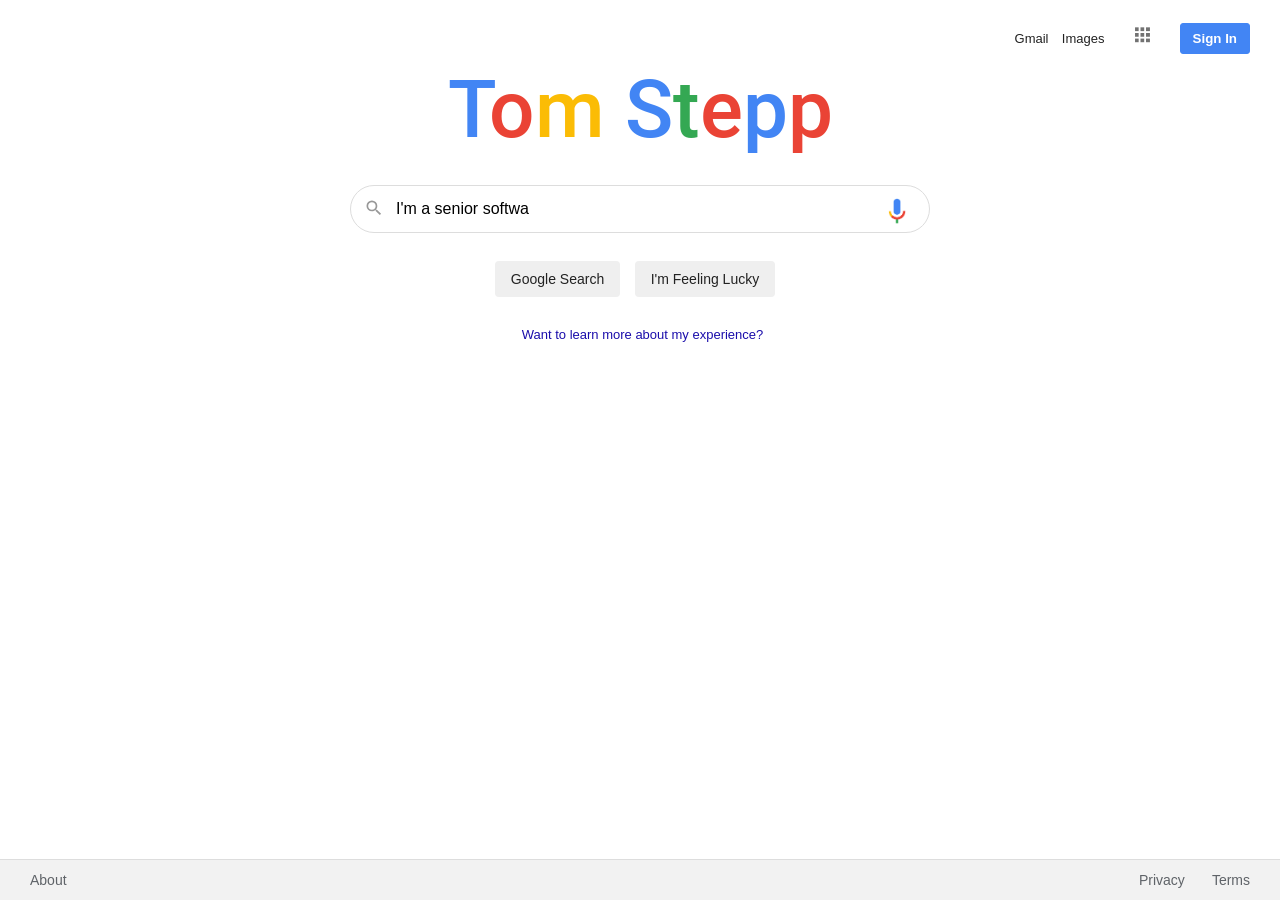
==== index.html @ 629e8c27 "Text spill on small screen" ====
<!DOCTYPE html>
<html lang="en">

<head>
   <meta charset="utf-8">
   <meta name="description" content="Tom Stepp, software engineer on Google Cloud Dataflow.">
   <meta property="og:title" content="Tom Stepp">
   <meta property="og:description" content="Software engineer on Google Cloud Dataflow.">
   <meta property="og:url" content="https://tomstepp.com">
   <meta property="og:type" content="website">
   <meta name="viewport" content="width=device-width, initial-scale=1.0">
   <title>Tom Stepp</title>
   <link rel="icon" href="img/icon.png">
   <!-- CSS -->
   <link rel="stylesheet" href="style.css">
   <!-- Javascript -->
   <script src="https://ajax.googleapis.com/ajax/libs/jquery/3.5.1/jquery.min.js" type="text/javascript"></script>
   <script src="typing.js"></script>
</head>

<body>
   <!-- Navigation Bar -->
   <nav>
      <a href="TomStepp_Resume.pdf" class="resume-link">Gmail</a>
      <a href="TomStepp_Resume.pdf" class="resume-link">Images</a>
      <a href="TomStepp_Resume.pdf" class="resume-link">
         <img src="img/menu.png">
      </a>
      <button onclick="openResume()">Sign In</button>
   </nav>
   <!-- Main Content -->
   <section class="section-1">
      <!-- Name in Google styling -->
      <p class="google-word">
         <span class="google-letter google-blue">T</span>
         <span class="google-letter google-red">o</span>
         <span class="google-letter google-yellow">m</span>
         <span class="google-letter">&nbsp;</span>
         <span class="google-letter google-blue">S</span>
         <span class="google-letter google-green">t</span>
         <span class="google-letter google-red">e</span>
         <span class="google-letter google-blue">p</span>
         <span class="google-letter google-red">p</span>
      </p>
      <!-- Search Form -->
      <form onsubmit="openResume(); return false;">
         <br><br>
         <div class="s-box">
            <img onclick="openResume()" src="img/search.svg" class="search-icon">
            <textarea onclick="stopTypewriter()" id="textbox" class="s-input" rows="1"></textarea>
            <img onclick="openResume()" src="img/mic.png" class="mic-icon">
            <input type="submit" class="s-btn" value="Google Search">
            <input type="submit" class="s-btn" value="I'm Feeling Lucky">
         </div>
      </form>
      <!-- Note below search -->
      <div class="lang">
         <a href="TomStepp_Resume.pdf" class="resume-link">Want to learn more about my experience?</a>
      </div>
   </section>
   <!-- Footer -->
   <footer>
      <div class="links">
         <div class="link-1">
            <a href="TomStepp_Resume.pdf" class="resume-link">About</a>
         </div>
         <div class="link-2">
            <a href="TomStepp_Resume.pdf" class="resume-link">Privacy</a>
            <a href="TomStepp_Resume.pdf" class="resume-link">Terms</a>
         </div>
      </div>
   </footer>
</body>

</html>
---- style.css ----
@font-face {

}
*{
	padding: 0;
	margin:0;
	box-sizing: border-box;
	text-decoration: none;
	font-family: arial, sans-serif;
}
body {
	display: flex;
	flex-direction: column;
	min-height: 100vh;
}
@font-face {
	font-family: 'Roboto';
	src: url('font/Roboto-Medium.eot');
	src: url('font/Roboto-Medium.eot?#iefix') format('embedded-opentype'),
			url('font/Roboto-Medium.woff2') format('woff2'),
			url('font/Roboto-Medium.woff') format('woff'),
			url('font/Roboto-Medium.ttf') format('truetype'),
			url('font/Roboto-Medium.svg#Roboto-Medium') format('svg');

	font-weight: 500;
	font-style: normal;
	font-display: swap;
}

.google-word {
	font-size: 0;
	text-align: center;
	display: table;
  margin: 0 auto;
}

.google-letter {
	font-family: 'Roboto', sans-serif;
  font-size: clamp(3rem, 14vw, 5rem);
  margin: 0px;
  border: 0px;
  padding: 0px;
	text-align: center;
	margin: auto;
}
nav {
	display: flex;
	align-items: center;
	justify-content: flex-end;
	margin-right: 30px;
	margin-top: 14px;
}
nav a {
	font-size: 13px;
	display: inline-block;
	line-height: 24px;
	font-weight: 400;
	color: rgb(0,0,0, 0.87);
	cursor: pointer;
	padding: 5px 6.7px
}
nav a:hover {
	text-decoration: underline;
	opacity: .85;
}
nav img {
	width: 34px;
	padding: 5px;
	margin: auto 7px;
	cursor: pointer;
}
nav img:hover {
	opacity: .8;
}
nav button {
	border: 1px solid #4285f4;
	font-weight: bold;
	outline: none;
	background: #4285f4;
	color: #fff;
	padding: 7px 12px;
	border-radius: 3px;
	margin-left: 7px;
	cursor: pointer;
}
.section-1 {
	flex: 1;
}
.section-1 .logo {
	display: block;
	margin: 0px auto;
	margin-top: 107px;
}
.s-box {
	width: min(580px, 100% - 32px);
	margin: 0px auto;
	position: relative;
	margin-top: -8px;
	text-align: center;
}
.s-box .s-input {
	display: block;
	border: 1px solid #ddd;
	color: rgba(0,0,0, 0.87);
	font-size: 16px;
	padding: 13px;
	line-height: 20px;
	padding-left: 45px;
	padding-right: 50px;
	border-radius: 25px;
	width: 100%;
	transition: box-shadow 100ms;
	outline: none;
	resize: none;
	overflow: hidden;
}
.s-box  .s-input:hover {
	border: 1px solid #fff;
	box-shadow: 0 0 2px rgba(0, 0, 0, 0.05),
				0 0 2px rgba(0, 0, 0, 0.05),
				0 0 3px rgba(0, 0, 0, 0.05),
				0 0 4px rgba(0, 0, 0, 0.05),
				0 0 5px rgba(0, 0, 0, 0.05),
				0 0 4px rgba(0, 0, 0, 0.05),
				0 0 5px rgba(0, 0, 0, 0.05)
}
.s-box .search-icon {
	width: 20px;
	opacity: .4;
	position: absolute;
	top: 13px;
	left: 14px;
	cursor: pointer;
}
.s-box .mic-icon {
	width: 18px;
	position: absolute;
	top: 13px;
	right: 24px;
	cursor: pointer;
}
.s-btn {
	border: 1px solid transparent;
	padding: 9px 15px;
	color: #222222;
	font-size: 14px;
	border-radius: 4px;
	display: inline-block;
	margin-right: 10px;
	margin-top: 28px;
	outline: none;
	cursor: pointer;
	transition: border-color 100ms;
}
.s-btn:hover {
	border: 1px solid #aaa;
}
.lang {
	margin-top: 30px;
	text-align: center;
	font-size: 13px;
	color: #111;
}
.lang a {
	margin-left: 5px;
	color: #1a0dab;
}
.lang a:hover {
	text-decoration: underline;
}
footer {
	background: #f2f2f2;
}
footer h4 {
	color: rgba(0,0,0, 0.54);
	font-size: 15px;
	line-height: 39.5px;
	font-weight: 400;
	padding-left: 29px;
	border: 1px solid #eee;
}
footer a {
	color: #5f6368;
	display: inline-block;
	padding: 12px 11.3px;
	font-size: 14px;
}
footer a:hover {
	text-decoration: underline;
}
.links {
	border-top: 1px solid #ddd;
	display: flex;
}
.link-1 {
	padding-left: 18.7px;
	flex: 1;
}
.link-2 {
	padding-right: 18.7px;
}

.google-blue{
	color: #4285f4
}
.google-red{
	color: #ea4335
}
.google-yellow{
	color: #fbbc05
}
.google-green{
	color: #34a853
}
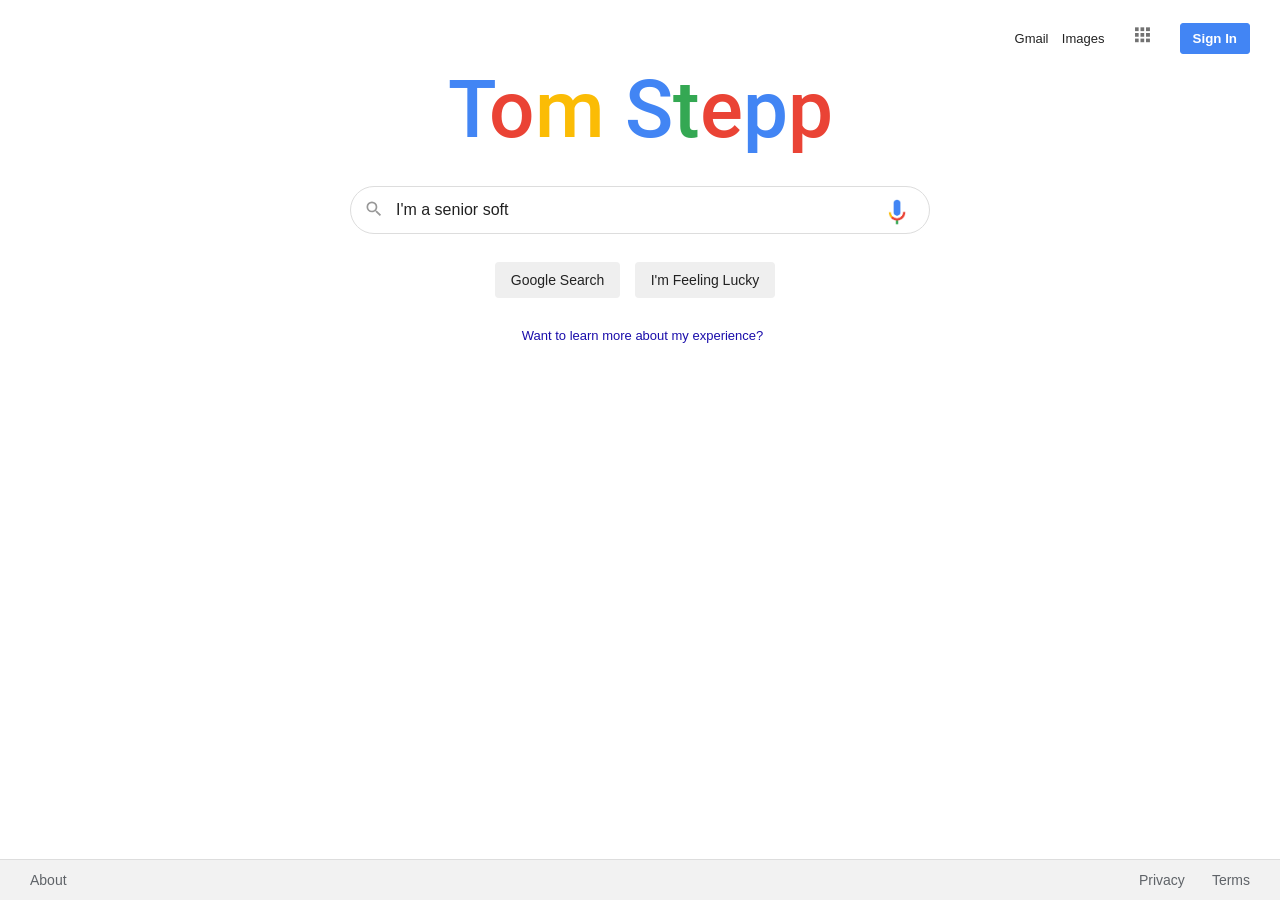
==== commit 82b32df1: "Big clean up!" ====
--- a/index.html
+++ b/index.html
@@ -8,14 +8,14 @@
    <meta property="og:description" content="Software engineer on Google Cloud Dataflow.">
    <meta property="og:url" content="https://tomstepp.com">
    <meta property="og:type" content="website">
+   <link rel="canonical" href="https://tomstepp.com">
    <meta name="viewport" content="width=device-width, initial-scale=1.0">
    <title>Tom Stepp</title>
    <link rel="icon" href="img/icon.png">
    <!-- CSS -->
-   <link rel="stylesheet" href="style.css">
+   <link rel="stylesheet" href="style.css?v=20261023">
    <!-- Javascript -->
-   <script src="https://ajax.googleapis.com/ajax/libs/jquery/3.5.1/jquery.min.js" type="text/javascript"></script>
-   <script src="typing.js"></script>
+   <script src="typing.js?v=20261023" defer></script>
 </head>
 
 <body>
@@ -23,32 +23,31 @@
    <nav>
       <a href="TomStepp_Resume.pdf" class="resume-link">Gmail</a>
       <a href="TomStepp_Resume.pdf" class="resume-link">Images</a>
-      <a href="TomStepp_Resume.pdf" class="resume-link">
-         <img src="img/menu.png">
+      <a href="TomStepp_Resume.pdf" class="resume-link" aria-label="Resume">
+         <img src="img/menu.png" alt="">
       </a>
-      <button onclick="openResume()">Sign In</button>
+      <button type="button" onclick="openResume()">Sign In</button>
    </nav>
    <!-- Main Content -->
    <section class="section-1">
       <!-- Name in Google styling -->
-      <p class="google-word">
-         <span class="google-letter google-blue">T</span>
-         <span class="google-letter google-red">o</span>
-         <span class="google-letter google-yellow">m</span>
-         <span class="google-letter">&nbsp;</span>
-         <span class="google-letter google-blue">S</span>
-         <span class="google-letter google-green">t</span>
-         <span class="google-letter google-red">e</span>
-         <span class="google-letter google-blue">p</span>
-         <span class="google-letter google-red">p</span>
-      </p>
+      <h1 class="google-word" aria-label="Tom Stepp">
+         <span class="google-letter google-blue" aria-hidden="true">T</span>
+         <span class="google-letter google-red" aria-hidden="true">o</span>
+         <span class="google-letter google-yellow" aria-hidden="true">m</span>
+         <span class="google-letter" aria-hidden="true">&nbsp;</span>
+         <span class="google-letter google-blue" aria-hidden="true">S</span>
+         <span class="google-letter google-green" aria-hidden="true">t</span>
+         <span class="google-letter google-red" aria-hidden="true">e</span>
+         <span class="google-letter google-blue" aria-hidden="true">p</span>
+         <span class="google-letter google-red" aria-hidden="true">p</span>
+      </h1>
       <!-- Search Form -->
       <form onsubmit="openResume(); return false;">
-         <br><br>
          <div class="s-box">
-            <img onclick="openResume()" src="img/search.svg" class="search-icon">
-            <textarea onclick="stopTypewriter()" id="textbox" class="s-input" rows="1"></textarea>
-            <img onclick="openResume()" src="img/mic.png" class="mic-icon">
+            <button type="submit" class="icon-btn search-icon" aria-label="Search"><img src="img/search.svg" alt="" width="20" height="20"></button>
+            <textarea id="textbox" class="s-input" rows="1" aria-label="Search"></textarea>
+            <button type="submit" class="icon-btn mic-icon" aria-label="Search by voice"><img src="img/mic.png" alt="" width="18"></button>
             <input type="submit" class="s-btn" value="Google Search">
             <input type="submit" class="s-btn" value="I'm Feeling Lucky">
          </div>
--- a/style.css
+++ b/style.css
@@ -1,48 +1,45 @@
 @font-face {
-
-}
-*{
+	font-family: 'Roboto';
+	src: url('font/Roboto-Medium.woff2') format('woff2'),
+		url('font/Roboto-Medium.woff') format('woff');
+	font-weight: 500;
+	font-style: normal;
+	font-display: swap;
+}
+
+* {
 	padding: 0;
-	margin:0;
+	margin: 0;
 	box-sizing: border-box;
 	text-decoration: none;
 	font-family: arial, sans-serif;
+}
+:root {
+	/* The page is designed light only; stop browsers from darkening form controls. */
+	color-scheme: light;
 }
 body {
 	display: flex;
 	flex-direction: column;
 	min-height: 100vh;
-}
-@font-face {
-	font-family: 'Roboto';
-	src: url('font/Roboto-Medium.eot');
-	src: url('font/Roboto-Medium.eot?#iefix') format('embedded-opentype'),
-			url('font/Roboto-Medium.woff2') format('woff2'),
-			url('font/Roboto-Medium.woff') format('woff'),
-			url('font/Roboto-Medium.ttf') format('truetype'),
-			url('font/Roboto-Medium.svg#Roboto-Medium') format('svg');
-
-	font-weight: 500;
-	font-style: normal;
-	font-display: swap;
+	/* dvh excludes mobile browser toolbars, so the footer sits at the visible bottom. */
+	min-height: 100dvh;
+	background: #fff;
 }
 
 .google-word {
 	font-size: 0;
+	font-weight: 500;
 	text-align: center;
 	display: table;
-  margin: 0 auto;
-}
-
+	margin: 0 auto;
+}
 .google-letter {
 	font-family: 'Roboto', sans-serif;
-  font-size: clamp(3rem, 14vw, 5rem);
-  margin: 0px;
-  border: 0px;
-  padding: 0px;
-	text-align: center;
-	margin: auto;
-}
+	font-size: clamp(3rem, 14vw, 5rem);
+	text-align: center;
+}
+
 nav {
 	display: flex;
 	align-items: center;
@@ -55,9 +52,9 @@
 	display: inline-block;
 	line-height: 24px;
 	font-weight: 400;
-	color: rgb(0,0,0, 0.87);
-	cursor: pointer;
-	padding: 5px 6.7px
+	color: rgba(0, 0, 0, 0.87);
+	cursor: pointer;
+	padding: 5px 6.7px;
 }
 nav a:hover {
 	text-decoration: underline;
@@ -83,25 +80,20 @@
 	margin-left: 7px;
 	cursor: pointer;
 }
+
 .section-1 {
 	flex: 1;
 }
-.section-1 .logo {
-	display: block;
-	margin: 0px auto;
-	margin-top: 107px;
-}
 .s-box {
 	width: min(580px, 100% - 32px);
-	margin: 0px auto;
+	margin: 29px auto 0;
 	position: relative;
-	margin-top: -8px;
 	text-align: center;
 }
 .s-box .s-input {
 	display: block;
 	border: 1px solid #ddd;
-	color: rgba(0,0,0, 0.87);
+	color: rgba(0, 0, 0, 0.87);
 	font-size: 16px;
 	padding: 13px;
 	line-height: 20px;
@@ -114,35 +106,42 @@
 	resize: none;
 	overflow: hidden;
 }
-.s-box  .s-input:hover {
+.s-box .s-input:hover,
+.s-box .s-input:focus {
 	border: 1px solid #fff;
 	box-shadow: 0 0 2px rgba(0, 0, 0, 0.05),
-				0 0 2px rgba(0, 0, 0, 0.05),
-				0 0 3px rgba(0, 0, 0, 0.05),
-				0 0 4px rgba(0, 0, 0, 0.05),
-				0 0 5px rgba(0, 0, 0, 0.05),
-				0 0 4px rgba(0, 0, 0, 0.05),
-				0 0 5px rgba(0, 0, 0, 0.05)
+		0 0 2px rgba(0, 0, 0, 0.05),
+		0 0 3px rgba(0, 0, 0, 0.05),
+		0 0 4px rgba(0, 0, 0, 0.05),
+		0 0 5px rgba(0, 0, 0, 0.05),
+		0 0 4px rgba(0, 0, 0, 0.05),
+		0 0 5px rgba(0, 0, 0, 0.05);
+}
+.icon-btn {
+	position: absolute;
+	top: 13px;
+	border: none;
+	background: none;
+	padding: 0;
+	line-height: 0;
+	cursor: pointer;
+}
+.icon-btn img {
+	width: 100%;
 }
 .s-box .search-icon {
 	width: 20px;
 	opacity: .4;
-	position: absolute;
-	top: 13px;
 	left: 14px;
-	cursor: pointer;
 }
 .s-box .mic-icon {
 	width: 18px;
-	position: absolute;
-	top: 13px;
 	right: 24px;
-	cursor: pointer;
 }
 .s-btn {
 	border: 1px solid transparent;
 	padding: 9px 15px;
-	color: #222222;
+	color: #222;
 	font-size: 14px;
 	border-radius: 4px;
 	display: inline-block;
@@ -155,6 +154,14 @@
 .s-btn:hover {
 	border: 1px solid #aaa;
 }
+/* outline: none above hides the default focus ring, so show one for keyboard users. */
+nav button:focus-visible,
+.s-btn:focus-visible,
+.icon-btn:focus-visible {
+	outline: 2px solid #4285f4;
+	outline-offset: 2px;
+}
+
 .lang {
 	margin-top: 30px;
 	text-align: center;
@@ -168,16 +175,9 @@
 .lang a:hover {
 	text-decoration: underline;
 }
+
 footer {
 	background: #f2f2f2;
-}
-footer h4 {
-	color: rgba(0,0,0, 0.54);
-	font-size: 15px;
-	line-height: 39.5px;
-	font-weight: 400;
-	padding-left: 29px;
-	border: 1px solid #eee;
 }
 footer a {
 	color: #5f6368;
@@ -200,15 +200,30 @@
 	padding-right: 18.7px;
 }
 
-.google-blue{
-	color: #4285f4
-}
-.google-red{
-	color: #ea4335
-}
-.google-yellow{
-	color: #fbbc05
-}
-.google-green{
-	color: #34a853
-}
+.google-blue {
+	color: #4285f4;
+}
+.google-red {
+	color: #ea4335;
+}
+.google-yellow {
+	color: #fbbc05;
+}
+.google-green {
+	color: #34a853;
+}
+
+.not-found {
+	text-align: center;
+	margin-top: 40px;
+	padding: 0 16px;
+	font-size: 15px;
+	line-height: 24px;
+	color: #222;
+}
+.not-found a {
+	color: #1a0dab;
+}
+.not-found a:hover {
+	text-decoration: underline;
+}
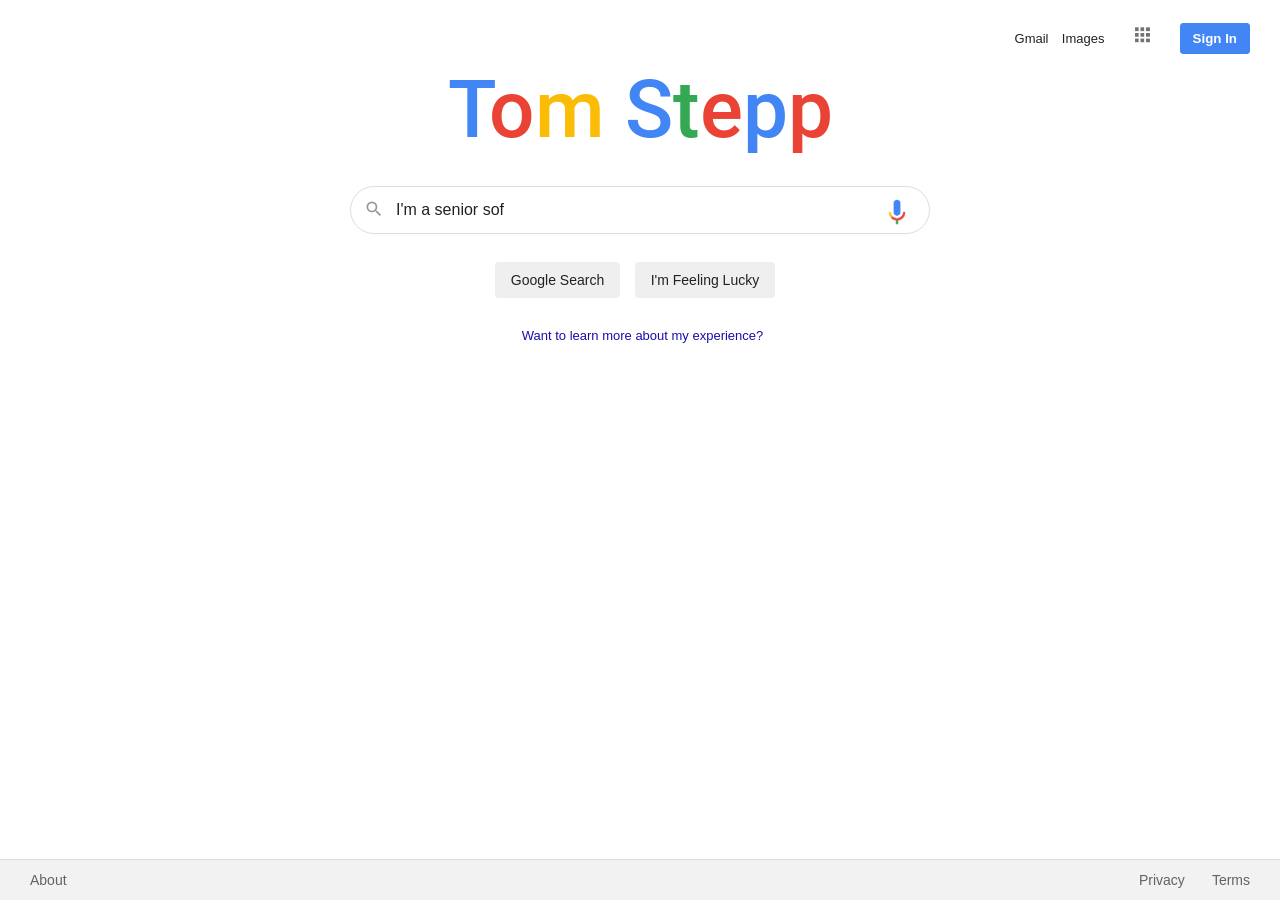
==== commit 11208724: "Preview and SEO" ====
--- a/index.html
+++ b/index.html
@@ -8,10 +8,30 @@
    <meta property="og:description" content="Software engineer on Google Cloud Dataflow.">
    <meta property="og:url" content="https://tomstepp.com">
    <meta property="og:type" content="website">
+   <meta property="og:image" content="https://tomstepp.com/img/image.jpg">
+   <meta property="og:image:width" content="200">
+   <meta property="og:image:height" content="200">
+   <meta property="og:image:alt" content="Tom Stepp">
+   <meta name="twitter:card" content="summary">
    <link rel="canonical" href="https://tomstepp.com">
    <meta name="viewport" content="width=device-width, initial-scale=1.0">
-   <title>Tom Stepp</title>
+   <title>Tom Stepp – Software Engineer</title>
    <link rel="icon" href="img/icon.png">
+   <link rel="apple-touch-icon" href="img/apple-touch-icon.png">
+   <script type="application/ld+json">
+   {
+      "@context": "https://schema.org",
+      "@type": "Person",
+      "name": "Tom Stepp",
+      "url": "https://tomstepp.com",
+      "image": "https://tomstepp.com/img/image.jpg",
+      "jobTitle": "Senior Software Engineer",
+      "worksFor": {
+         "@type": "Organization",
+         "name": "Google"
+      }
+   }
+   </script>
    <!-- CSS -->
    <link rel="stylesheet" href="style.css?v=20261023">
    <!-- Javascript -->
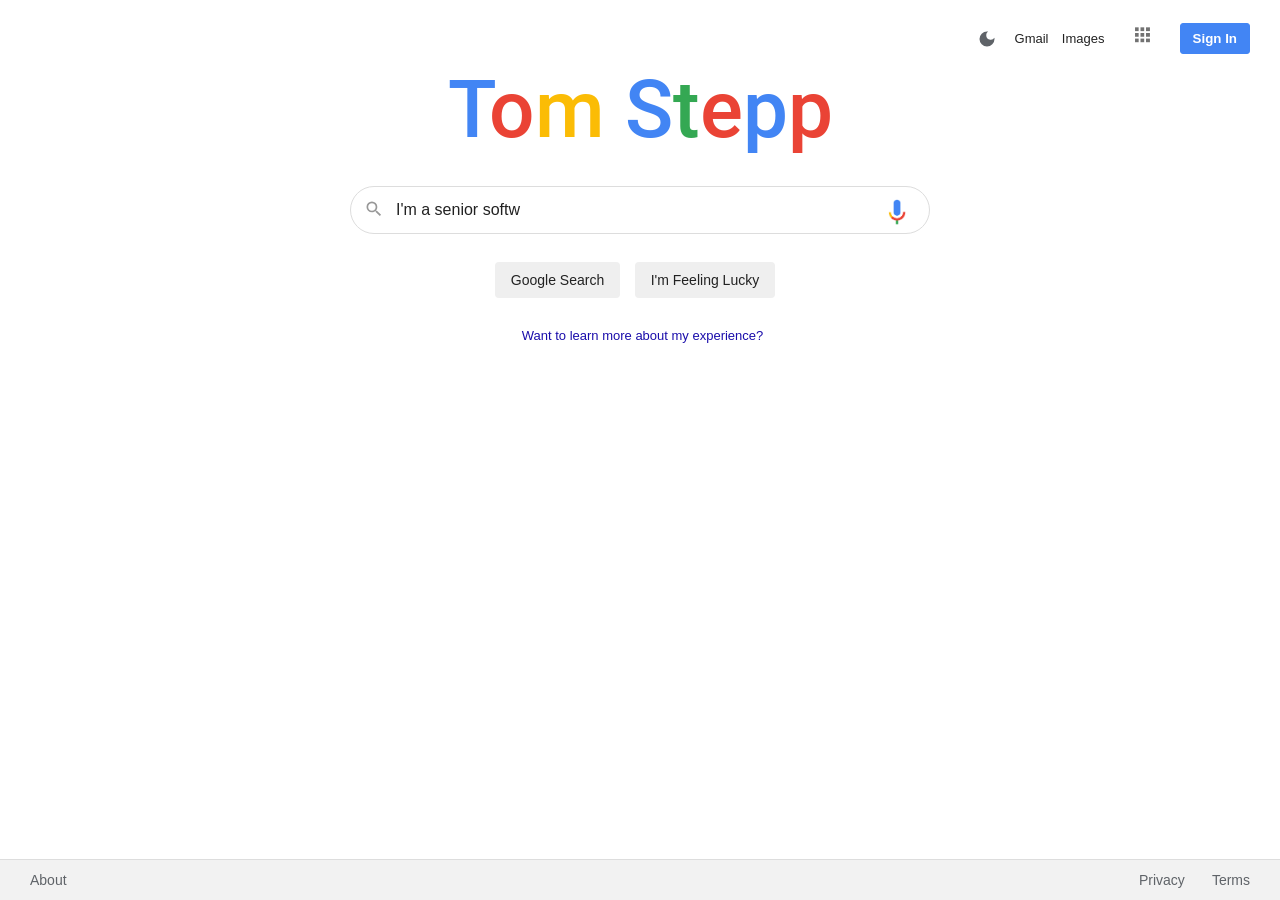
==== commit 2092c58b: "Dark mode" ====
--- a/index.html
+++ b/index.html
@@ -32,21 +32,31 @@
       }
    }
    </script>
+   <script>
+      // Apply the saved or system theme before the page paints, so it doesn't flash.
+      try { var storedTheme = localStorage.getItem("theme"); } catch (e) {}
+      document.documentElement.dataset.theme = storedTheme ||
+         (matchMedia("(prefers-color-scheme: dark)").matches ? "dark" : "light");
+   </script>
    <!-- CSS -->
-   <link rel="stylesheet" href="style.css?v=20261023">
+   <link rel="stylesheet" href="style.css?v=20261023c">
    <!-- Javascript -->
-   <script src="typing.js?v=20261023" defer></script>
+   <script src="typing.js?v=20261023c" defer></script>
 </head>
 
 <body>
    <!-- Navigation Bar -->
    <nav>
+      <button type="button" class="theme-btn" onclick="toggleTheme()" aria-label="Dark mode" aria-pressed="false" title="Toggle dark mode">
+         <svg class="moon" viewBox="0 0 24 24" aria-hidden="true"><path d="M12 3a9 9 0 1 0 9 9c0-.46-.04-.92-.1-1.36a5.4 5.4 0 0 1-9.8-3.14c0-1.81.89-3.42 2.26-4.4A9.6 9.6 0 0 0 12 3z"/></svg>
+         <svg class="sun" viewBox="0 0 24 24" aria-hidden="true"><circle cx="12" cy="12" r="4.5"/><path d="M11 1h2v3h-2zM11 20h2v3h-2zM1 11h3v2H1zM20 11h3v2h-3zM4.2 5.6l1.4-1.4 2.1 2.1-1.4 1.4zM16.3 17.7l1.4-1.4 2.1 2.1-1.4 1.4zM4.2 18.4l2.1-2.1 1.4 1.4-2.1 2.1zM16.3 6.3l2.1-2.1 1.4 1.4-2.1 2.1z"/></svg>
+      </button>
       <a href="TomStepp_Resume.pdf" class="resume-link">Gmail</a>
       <a href="TomStepp_Resume.pdf" class="resume-link">Images</a>
       <a href="TomStepp_Resume.pdf" class="resume-link" aria-label="Resume">
          <img src="img/menu.png" alt="">
       </a>
-      <button type="button" onclick="openResume()">Sign In</button>
+      <button type="button" class="sign-in" onclick="openResume()">Sign In</button>
    </nav>
    <!-- Main Content -->
    <section class="section-1">
--- a/style.css
+++ b/style.css
@@ -15,8 +15,27 @@
 	font-family: arial, sans-serif;
 }
 :root {
-	/* The page is designed light only; stop browsers from darkening form controls. */
 	color-scheme: light;
+	--bg: #fff;
+	--text: rgba(0, 0, 0, 0.87);
+	--text-muted: #5f6368;
+	--input-border: #ddd;
+	--input-hover-border: #fff;
+	--link: #1a0dab;
+	--footer-bg: #f2f2f2;
+	--footer-border: #ddd;
+}
+/* Google's dark palette. typing.js and the inline script in <head> set data-theme. */
+:root[data-theme="dark"] {
+	color-scheme: dark;
+	--bg: #202124;
+	--text: #e8eaed;
+	--text-muted: #9aa0a6;
+	--input-border: #5f6368;
+	--input-hover-border: transparent;
+	--link: #8ab4f8;
+	--footer-bg: #171717;
+	--footer-border: #313335;
 }
 body {
 	display: flex;
@@ -24,7 +43,7 @@
 	min-height: 100vh;
 	/* dvh excludes mobile browser toolbars, so the footer sits at the visible bottom. */
 	min-height: 100dvh;
-	background: #fff;
+	background: var(--bg);
 }
 
 .google-word {
@@ -52,7 +71,7 @@
 	display: inline-block;
 	line-height: 24px;
 	font-weight: 400;
-	color: rgba(0, 0, 0, 0.87);
+	color: var(--text);
 	cursor: pointer;
 	padding: 5px 6.7px;
 }
@@ -69,7 +88,7 @@
 nav img:hover {
 	opacity: .8;
 }
-nav button {
+nav .sign-in {
 	border: 1px solid #4285f4;
 	font-weight: bold;
 	outline: none;
@@ -80,6 +99,37 @@
 	margin-left: 7px;
 	cursor: pointer;
 }
+.theme-btn {
+	display: flex;
+	align-items: center;
+	justify-content: center;
+	width: 34px;
+	height: 34px;
+	padding: 0;
+	margin-right: 4px;
+	border: none;
+	border-radius: 50%;
+	background: none;
+	color: var(--text-muted);
+	cursor: pointer;
+}
+.theme-btn:hover {
+	background: rgba(128, 128, 128, 0.15);
+}
+.theme-btn svg {
+	width: 20px;
+	height: 20px;
+	flex-shrink: 0;
+	fill: currentColor;
+}
+/* Show the moon in light mode and the sun in dark mode. */
+.theme-btn .sun,
+[data-theme="dark"] .theme-btn .moon {
+	display: none;
+}
+[data-theme="dark"] .theme-btn .sun {
+	display: block;
+}
 
 .section-1 {
 	flex: 1;
@@ -92,8 +142,9 @@
 }
 .s-box .s-input {
 	display: block;
-	border: 1px solid #ddd;
-	color: rgba(0, 0, 0, 0.87);
+	border: 1px solid var(--input-border);
+	background: var(--bg);
+	color: var(--text);
 	font-size: 16px;
 	padding: 13px;
 	line-height: 20px;
@@ -108,7 +159,7 @@
 }
 .s-box .s-input:hover,
 .s-box .s-input:focus {
-	border: 1px solid #fff;
+	border: 1px solid var(--input-hover-border);
 	box-shadow: 0 0 2px rgba(0, 0, 0, 0.05),
 		0 0 2px rgba(0, 0, 0, 0.05),
 		0 0 3px rgba(0, 0, 0, 0.05),
@@ -155,9 +206,10 @@
 	border: 1px solid #aaa;
 }
 /* outline: none above hides the default focus ring, so show one for keyboard users. */
-nav button:focus-visible,
+nav .sign-in:focus-visible,
 .s-btn:focus-visible,
-.icon-btn:focus-visible {
+.icon-btn:focus-visible,
+.theme-btn:focus-visible {
 	outline: 2px solid #4285f4;
 	outline-offset: 2px;
 }
@@ -170,17 +222,17 @@
 }
 .lang a {
 	margin-left: 5px;
-	color: #1a0dab;
+	color: var(--link);
 }
 .lang a:hover {
 	text-decoration: underline;
 }
 
 footer {
-	background: #f2f2f2;
+	background: var(--footer-bg);
 }
 footer a {
-	color: #5f6368;
+	color: var(--text-muted);
 	display: inline-block;
 	padding: 12px 11.3px;
 	font-size: 14px;
@@ -189,7 +241,7 @@
 	text-decoration: underline;
 }
 .links {
-	border-top: 1px solid #ddd;
+	border-top: 1px solid var(--footer-border);
 	display: flex;
 }
 .link-1 {
@@ -222,8 +274,39 @@
 	color: #222;
 }
 .not-found a {
-	color: #1a0dab;
+	color: var(--link);
 }
 .not-found a:hover {
 	text-decoration: underline;
 }
+
+/* Dark-mode tweaks that don't fit a variable. */
+[data-theme="dark"] nav img,
+[data-theme="dark"] .s-box .search-icon {
+	filter: invert(1);
+}
+/* menu.png has a white background; screen blending hides it once inverted to black. */
+[data-theme="dark"] nav img {
+	mix-blend-mode: screen;
+}
+[data-theme="dark"] nav .sign-in {
+	border-color: #8ab4f8;
+	background: #8ab4f8;
+	color: #202124;
+}
+[data-theme="dark"] .s-box .s-input:hover,
+[data-theme="dark"] .s-box .s-input:focus {
+	background: #303134;
+	box-shadow: 0 1px 6px rgba(0, 0, 0, 0.28);
+}
+[data-theme="dark"] .s-btn {
+	background: #303134;
+	color: #e8eaed;
+}
+[data-theme="dark"] .s-btn:hover {
+	border-color: #5f6368;
+}
+[data-theme="dark"] .lang,
+[data-theme="dark"] .not-found {
+	color: #bdc1c6;
+}
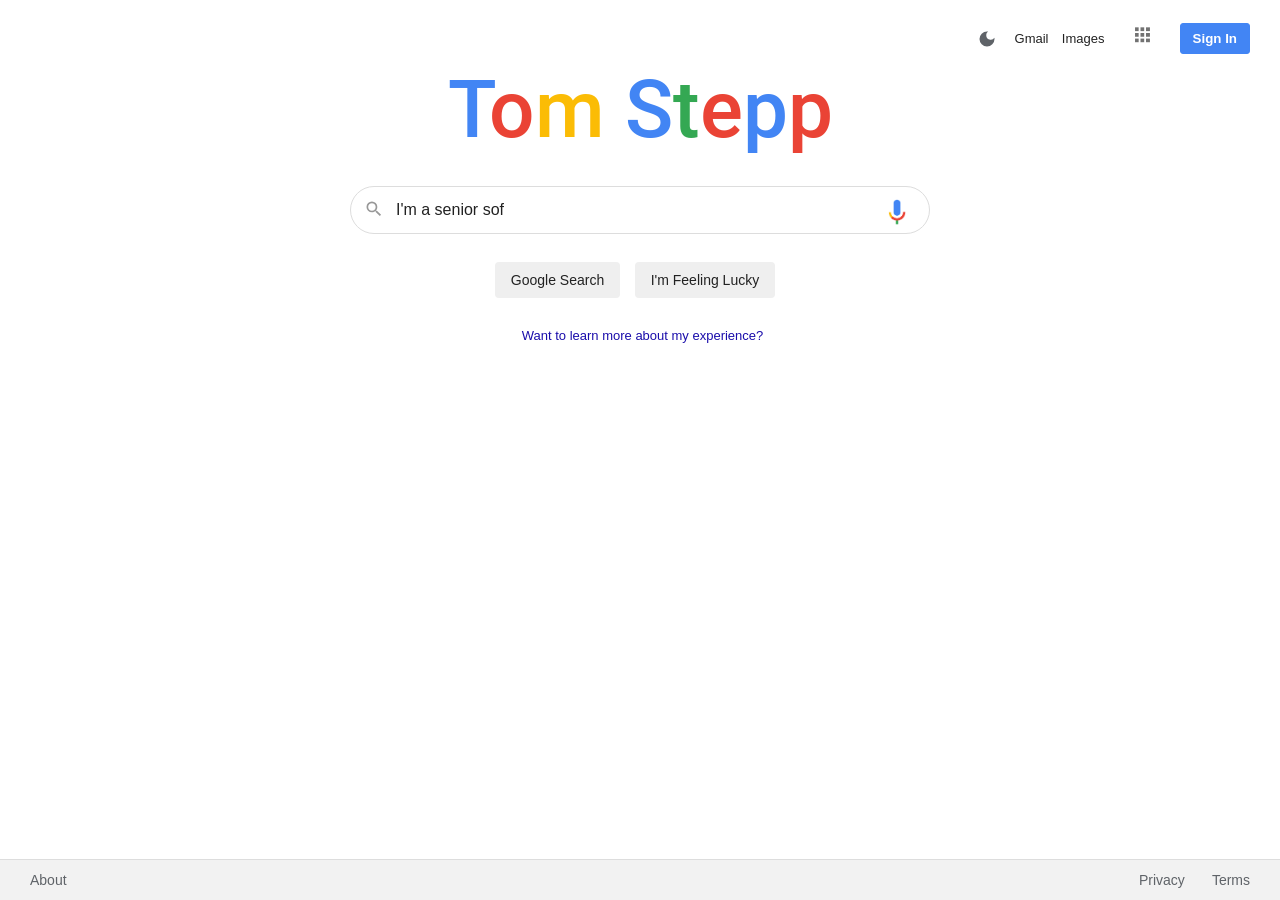
==== commit cb5a588e: "dark mode sign in" ====
--- a/index.html
+++ b/index.html
@@ -39,9 +39,9 @@
          (matchMedia("(prefers-color-scheme: dark)").matches ? "dark" : "light");
    </script>
    <!-- CSS -->
-   <link rel="stylesheet" href="style.css?v=20261023c">
+   <link rel="stylesheet" href="style.css?v=20261024">
    <!-- Javascript -->
-   <script src="typing.js?v=20261023c" defer></script>
+   <script src="typing.js?v=20261024" defer></script>
 </head>
 
 <body>
--- a/style.css
+++ b/style.css
@@ -289,10 +289,14 @@
 [data-theme="dark"] nav img {
 	mix-blend-mode: screen;
 }
+/* Grey in dark mode, to match the search buttons. */
 [data-theme="dark"] nav .sign-in {
-	border-color: #8ab4f8;
-	background: #8ab4f8;
-	color: #202124;
+	border-color: #303134;
+	background: #303134;
+	color: #e8eaed;
+}
+[data-theme="dark"] nav .sign-in:hover {
+	border-color: #5f6368;
 }
 [data-theme="dark"] .s-box .s-input:hover,
 [data-theme="dark"] .s-box .s-input:focus {
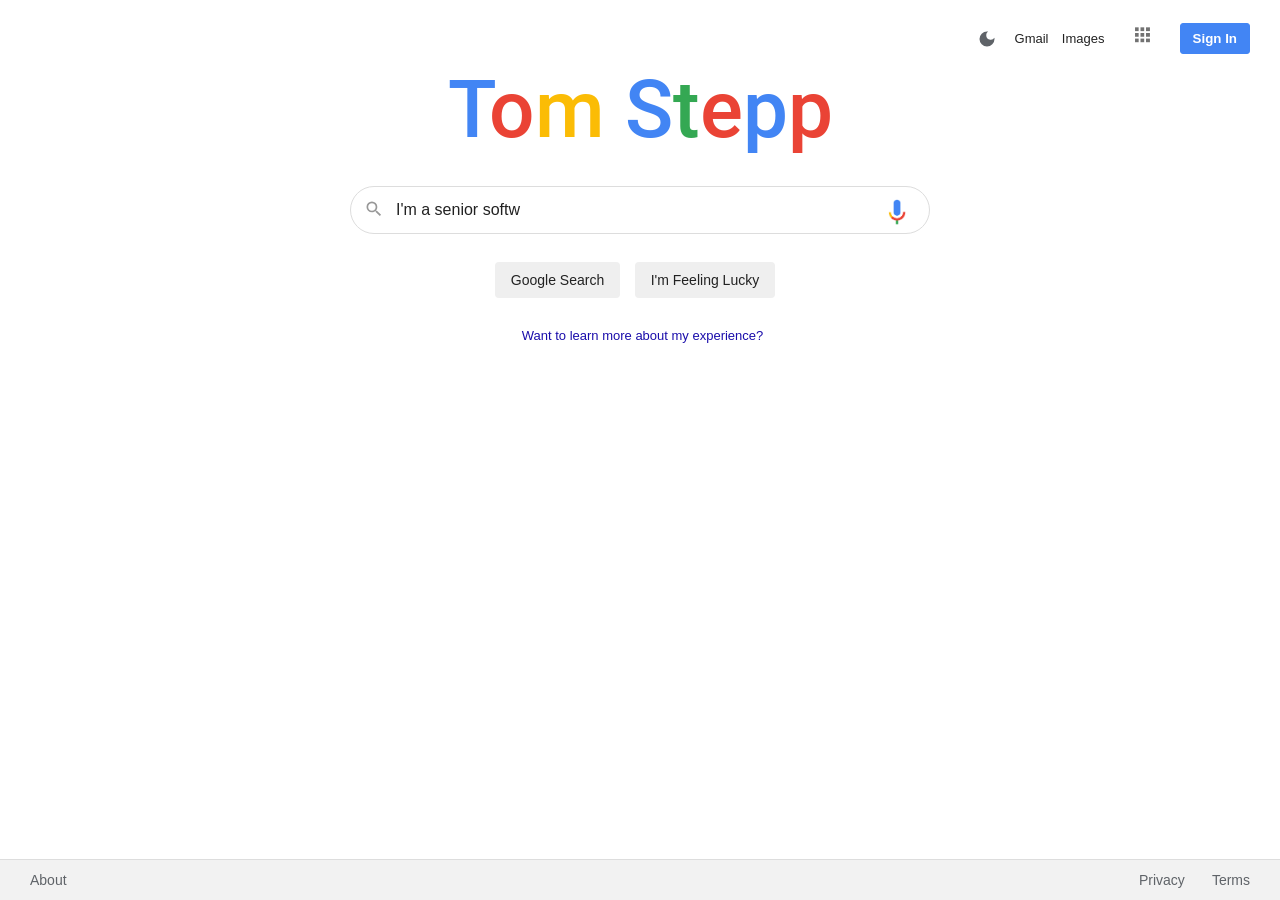
==== commit 637fb7fb: "Image refresh" ====
--- a/index.html
+++ b/index.html
@@ -8,9 +8,9 @@
    <meta property="og:description" content="Software engineer on Google Cloud Dataflow.">
    <meta property="og:url" content="https://tomstepp.com">
    <meta property="og:type" content="website">
-   <meta property="og:image" content="https://tomstepp.com/img/image.jpg">
-   <meta property="og:image:width" content="200">
-   <meta property="og:image:height" content="200">
+   <meta property="og:image" content="https://tomstepp.com/img/image.jpg?v=20261024">
+   <meta property="og:image:width" content="1200">
+   <meta property="og:image:height" content="1200">
    <meta property="og:image:alt" content="Tom Stepp">
    <meta name="twitter:card" content="summary">
    <link rel="canonical" href="https://tomstepp.com">
@@ -24,7 +24,7 @@
       "@type": "Person",
       "name": "Tom Stepp",
       "url": "https://tomstepp.com",
-      "image": "https://tomstepp.com/img/image.jpg",
+      "image": "https://tomstepp.com/img/image.jpg?v=20261024",
       "jobTitle": "Senior Software Engineer",
       "worksFor": {
          "@type": "Organization",
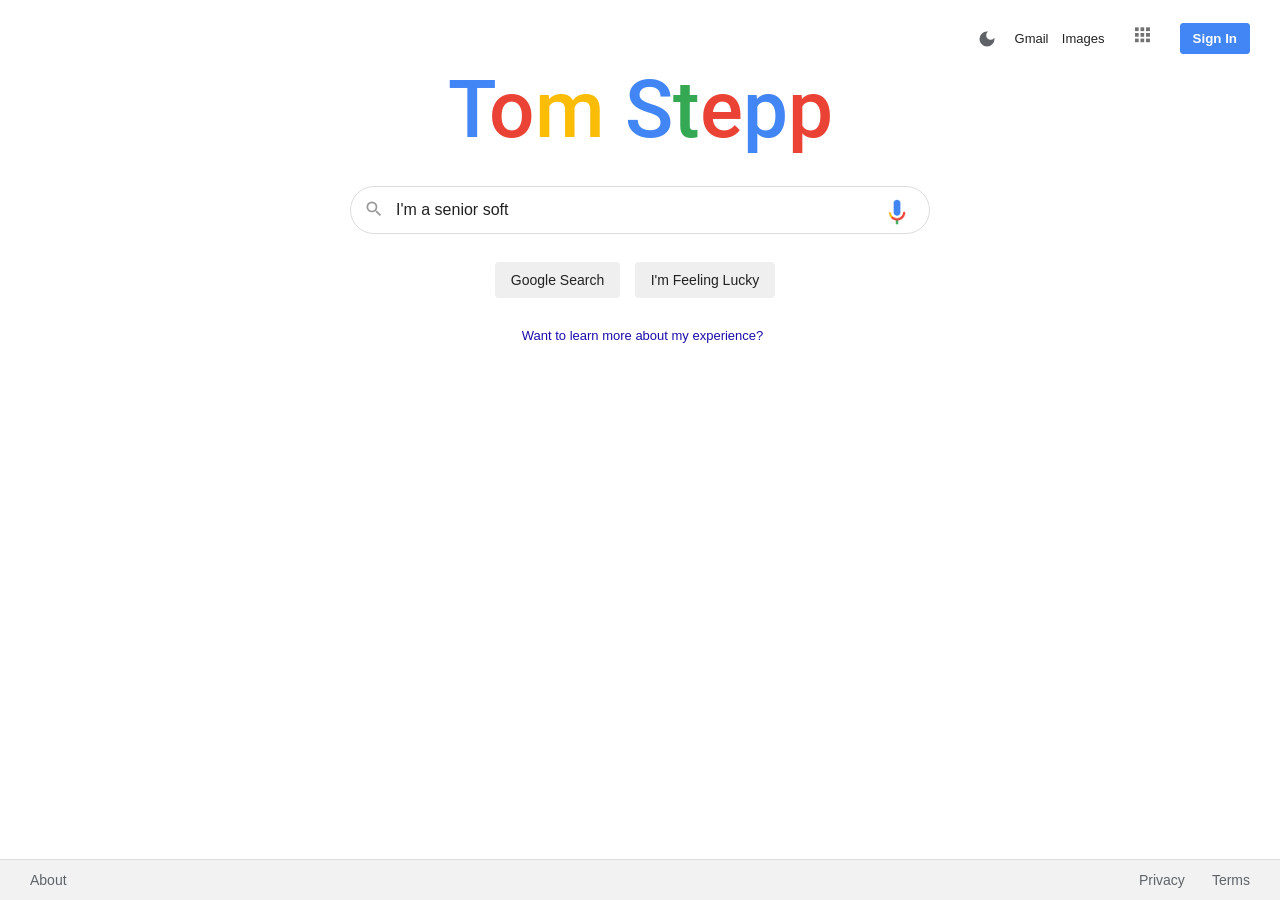
==== commit 26c6ff0f: "metadata update" ====
--- a/index.html
+++ b/index.html
@@ -3,9 +3,9 @@
 
 <head>
    <meta charset="utf-8">
-   <meta name="description" content="Tom Stepp, software engineer on Google Cloud Dataflow.">
+   <meta name="description" content="Tom Stepp, senior software engineer on Google Cloud Dataflow.">
    <meta property="og:title" content="Tom Stepp">
-   <meta property="og:description" content="Software engineer on Google Cloud Dataflow.">
+   <meta property="og:description" content="Senior software engineer on Google Cloud Dataflow.">
    <meta property="og:url" content="https://tomstepp.com">
    <meta property="og:type" content="website">
    <meta property="og:image" content="https://tomstepp.com/img/image.jpg?v=20261024">
@@ -15,7 +15,7 @@
    <meta name="twitter:card" content="summary">
    <link rel="canonical" href="https://tomstepp.com">
    <meta name="viewport" content="width=device-width, initial-scale=1.0">
-   <title>Tom Stepp – Software Engineer</title>
+   <title>Tom Stepp – Senior Software Engineer</title>
    <link rel="icon" href="img/icon.png">
    <link rel="apple-touch-icon" href="img/apple-touch-icon.png">
    <script type="application/ld+json">
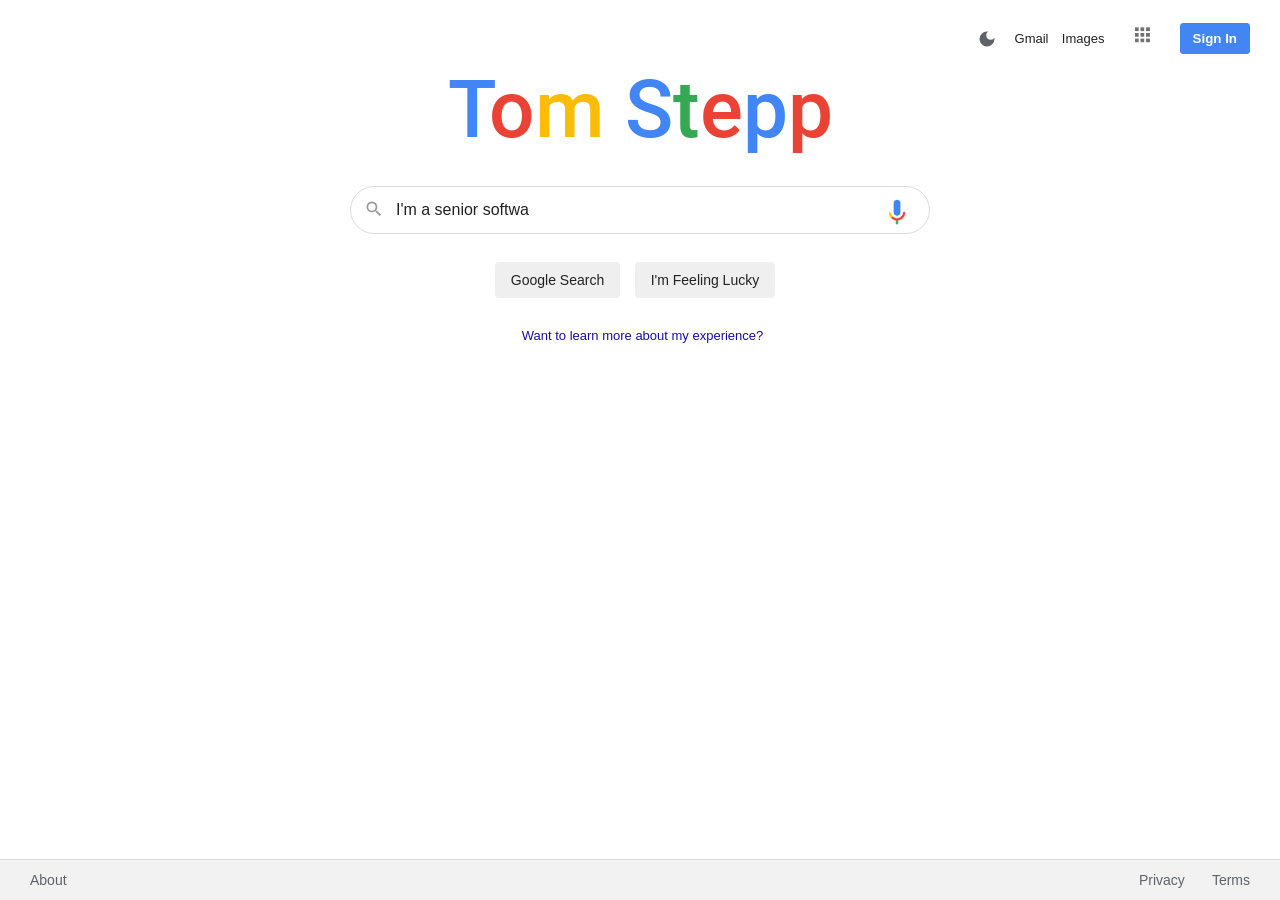
==== commit 3b959758: "add search" ====
--- a/index.html
+++ b/index.html
@@ -39,9 +39,9 @@
          (matchMedia("(prefers-color-scheme: dark)").matches ? "dark" : "light");
    </script>
    <!-- CSS -->
-   <link rel="stylesheet" href="style.css?v=20261024">
+   <link rel="stylesheet" href="style.css?v=20261025">
    <!-- Javascript -->
-   <script src="typing.js?v=20261024" defer></script>
+   <script src="typing.js?v=20261025" defer></script>
 </head>
 
 <body>
@@ -73,13 +73,13 @@
          <span class="google-letter google-red" aria-hidden="true">p</span>
       </h1>
       <!-- Search Form -->
-      <form onsubmit="openResume(); return false;">
+      <form action="search.html" method="get" role="search">
          <div class="s-box">
             <button type="submit" class="icon-btn search-icon" aria-label="Search"><img src="img/search.svg" alt="" width="20" height="20"></button>
-            <textarea id="textbox" class="s-input" rows="1" aria-label="Search"></textarea>
+            <textarea id="textbox" name="q" class="s-input" rows="1" aria-label="Search"></textarea>
             <button type="submit" class="icon-btn mic-icon" aria-label="Search by voice"><img src="img/mic.png" alt="" width="18"></button>
             <input type="submit" class="s-btn" value="Google Search">
-            <input type="submit" class="s-btn" value="I'm Feeling Lucky">
+            <input type="button" class="s-btn" value="I'm Feeling Lucky" onclick="openResume()">
          </div>
       </form>
       <!-- Note below search -->
--- a/style.css
+++ b/style.css
@@ -314,3 +314,350 @@
 [data-theme="dark"] .not-found {
 	color: #bdc1c6;
 }
+
+/* ---------- Fake search results page (search.html) ---------- */
+/* Hidden on screen but still read by screen readers. */
+.visually-hidden {
+	position: absolute;
+	width: 1px;
+	height: 1px;
+	overflow: hidden;
+	clip: rect(0 0 0 0);
+	white-space: nowrap;
+}
+:root {
+	--snippet: #4d5156;
+	--chip-bg: #f1f3f4;
+	--sr-indent: 180px;
+}
+:root[data-theme="dark"] {
+	--snippet: #bdc1c6;
+	--chip-bg: #303134;
+}
+.sr-header {
+	display: flex;
+	align-items: center;
+	gap: 28px;
+	padding: 20px 24px 0 32px;
+}
+.sr-logo {
+	flex-shrink: 0;
+	width: calc(var(--sr-indent) - 60px);
+	margin: 0;
+}
+.sr-logo .google-letter {
+	font-size: 26px;
+}
+.sr-form {
+	flex: 1;
+	max-width: 690px;
+}
+.sr-box {
+	position: relative;
+}
+.sr-input {
+	width: 100%;
+	border: 1px solid var(--input-border);
+	border-radius: 24px;
+	background: var(--bg);
+	color: var(--text);
+	font-size: 16px;
+	padding: 11px 48px 11px 20px;
+	outline: none;
+}
+.sr-input:hover,
+.sr-input:focus {
+	border-color: transparent;
+	box-shadow: 0 1px 6px rgba(32, 33, 36, 0.28);
+}
+[data-theme="dark"] .sr-input:hover,
+[data-theme="dark"] .sr-input:focus {
+	background: #303134;
+	box-shadow: 0 1px 6px rgba(0, 0, 0, 0.28);
+}
+.sr-search-btn {
+	position: absolute;
+	right: 14px;
+	top: 50%;
+	transform: translateY(-50%);
+	border: none;
+	background: none;
+	padding: 0;
+	line-height: 0;
+	cursor: pointer;
+	opacity: .6;
+}
+[data-theme="dark"] .sr-search-btn img {
+	filter: invert(1);
+}
+.sr-header .theme-btn {
+	margin-left: auto;
+}
+/* .sr-tabs is a <nav>, so undo the home page nav styles. */
+.sr-tabs {
+	display: flex;
+	justify-content: flex-start;
+	margin: 0;
+	gap: 22px;
+	padding: 14px 0 0 var(--sr-indent);
+	border-bottom: 1px solid var(--footer-border);
+	font-size: 14px;
+	overflow-x: auto;
+}
+.sr-tabs .sr-tab {
+	color: var(--text-muted);
+	font-size: 14px;
+	line-height: 20px;
+	padding: 0 2px 10px;
+	white-space: nowrap;
+}
+.sr-tabs a.sr-tab:hover {
+	text-decoration: none;
+	opacity: 1;
+}
+.sr-tabs .sr-tab:hover {
+	color: var(--text);
+}
+.sr-tabs .sr-tab-active {
+	color: var(--link);
+	border-bottom: 3px solid var(--link);
+	font-weight: bold;
+}
+.sr-main {
+	flex: 1;
+	display: flex;
+	align-items: flex-start;
+	gap: 72px;
+	padding: 0 24px 48px var(--sr-indent);
+	color: var(--text);
+}
+.sr-results {
+	flex: 0 1 652px;
+	min-width: 0;
+}
+.sr-stats {
+	font-size: 14px;
+	color: var(--text-muted);
+	padding: 14px 0 18px;
+}
+.sr-dym {
+	font-size: 18px;
+	line-height: 26px;
+	color: #d93025;
+	margin-bottom: 26px;
+}
+[data-theme="dark"] .sr-dym {
+	color: #f28b82;
+}
+.sr-dym a {
+	color: var(--link);
+}
+.sr-dym-small {
+	font-size: 14px;
+	color: var(--text-muted);
+}
+.sr-none {
+	padding-top: 24px;
+	font-size: 16px;
+	line-height: 26px;
+}
+.sr-none p {
+	margin-bottom: 14px;
+}
+.sr-none ul {
+	margin-left: 40px;
+}
+.sr-none a {
+	color: var(--link);
+}
+.sr-result {
+	margin-bottom: 30px;
+}
+.sr-site {
+	display: flex;
+	align-items: center;
+	gap: 12px;
+	font-size: 14px;
+	line-height: 20px;
+	margin-bottom: 4px;
+}
+.sr-fav {
+	display: flex;
+	align-items: center;
+	justify-content: center;
+	flex-shrink: 0;
+	width: 28px;
+	height: 28px;
+	border-radius: 50%;
+	background: var(--chip-bg);
+	font-weight: bold;
+	font-size: 14px;
+}
+.sr-url {
+	font-size: 12px;
+	color: var(--text-muted);
+}
+.sr-title {
+	font-size: 20px;
+	line-height: 26px;
+	font-weight: 400;
+	margin-bottom: 4px;
+}
+.sr-title a {
+	color: var(--link);
+}
+.sr-title a:hover,
+.sr-panel-links a:hover,
+.sr-dym a:hover,
+.sr-none a:hover {
+	text-decoration: underline;
+}
+.sr-snippet {
+	font-size: 14px;
+	line-height: 22px;
+	color: var(--snippet);
+}
+.sr-paa {
+	margin-bottom: 30px;
+}
+.sr-paa h2 {
+	font-size: 20px;
+	font-weight: 400;
+	margin-bottom: 10px;
+}
+.sr-paa details {
+	border-bottom: 1px solid var(--footer-border);
+}
+.sr-paa summary {
+	position: relative;
+	padding: 14px 32px 14px 0;
+	font-size: 16px;
+	cursor: pointer;
+	list-style: none;
+}
+.sr-paa summary::-webkit-details-marker {
+	display: none;
+}
+.sr-paa summary::after {
+	content: "";
+	position: absolute;
+	right: 8px;
+	top: 50%;
+	width: 8px;
+	height: 8px;
+	border-right: 2px solid var(--text-muted);
+	border-bottom: 2px solid var(--text-muted);
+	transform: translateY(-75%) rotate(45deg);
+	transition: transform 150ms;
+}
+.sr-paa details[open] summary::after {
+	transform: translateY(-25%) rotate(225deg);
+}
+.sr-paa details p {
+	padding: 0 0 16px;
+	font-size: 14px;
+	line-height: 22px;
+	color: var(--snippet);
+}
+.sr-panel {
+	flex: 0 0 360px;
+	margin-top: 20px;
+	border: 1px solid var(--footer-border);
+	border-radius: 8px;
+	padding: 20px;
+}
+.sr-panel-head {
+	display: flex;
+	justify-content: space-between;
+	align-items: center;
+	gap: 16px;
+	margin-bottom: 14px;
+}
+.sr-panel-name {
+	font-size: 28px;
+	font-weight: 400;
+	line-height: 36px;
+}
+.sr-panel-sub {
+	font-size: 14px;
+	color: var(--text-muted);
+}
+.sr-panel-photo {
+	width: 88px;
+	height: 88px;
+	border-radius: 8px;
+	object-fit: cover;
+}
+.sr-panel-bio {
+	font-size: 14px;
+	line-height: 22px;
+	color: var(--snippet);
+	padding-bottom: 14px;
+	border-bottom: 1px solid var(--footer-border);
+}
+.sr-panel-facts {
+	padding: 10px 0 14px;
+	font-size: 14px;
+	line-height: 26px;
+}
+.sr-panel-facts dt {
+	display: inline;
+	font-weight: bold;
+}
+.sr-panel-facts dt::after {
+	content: ": ";
+}
+.sr-panel-facts dd {
+	display: inline;
+	color: var(--snippet);
+}
+.sr-panel-links {
+	display: flex;
+	flex-wrap: wrap;
+	gap: 8px;
+}
+.sr-chip {
+	padding: 7px 14px;
+	border-radius: 18px;
+	background: var(--chip-bg);
+	color: var(--text);
+	font-size: 14px;
+}
+
+/* Phones and narrow windows: stack the header and show the panel above the results. */
+@media (max-width: 960px) {
+	:root {
+		--sr-indent: 16px;
+	}
+	.sr-header {
+		flex-wrap: wrap;
+		gap: 12px;
+		padding: 16px 16px 0;
+	}
+	.sr-logo {
+		width: auto;
+	}
+	.sr-form {
+		order: 3;
+		flex-basis: 100%;
+		max-width: none;
+	}
+	.sr-tabs {
+		padding-right: 16px;
+	}
+	.sr-main {
+		flex-direction: column;
+		gap: 0;
+		padding-right: 16px;
+	}
+	.sr-results {
+		flex: none;
+		width: 100%;
+	}
+	.sr-panel {
+		order: -1;
+		flex: none;
+		width: 100%;
+		margin-bottom: 4px;
+	}
+}
